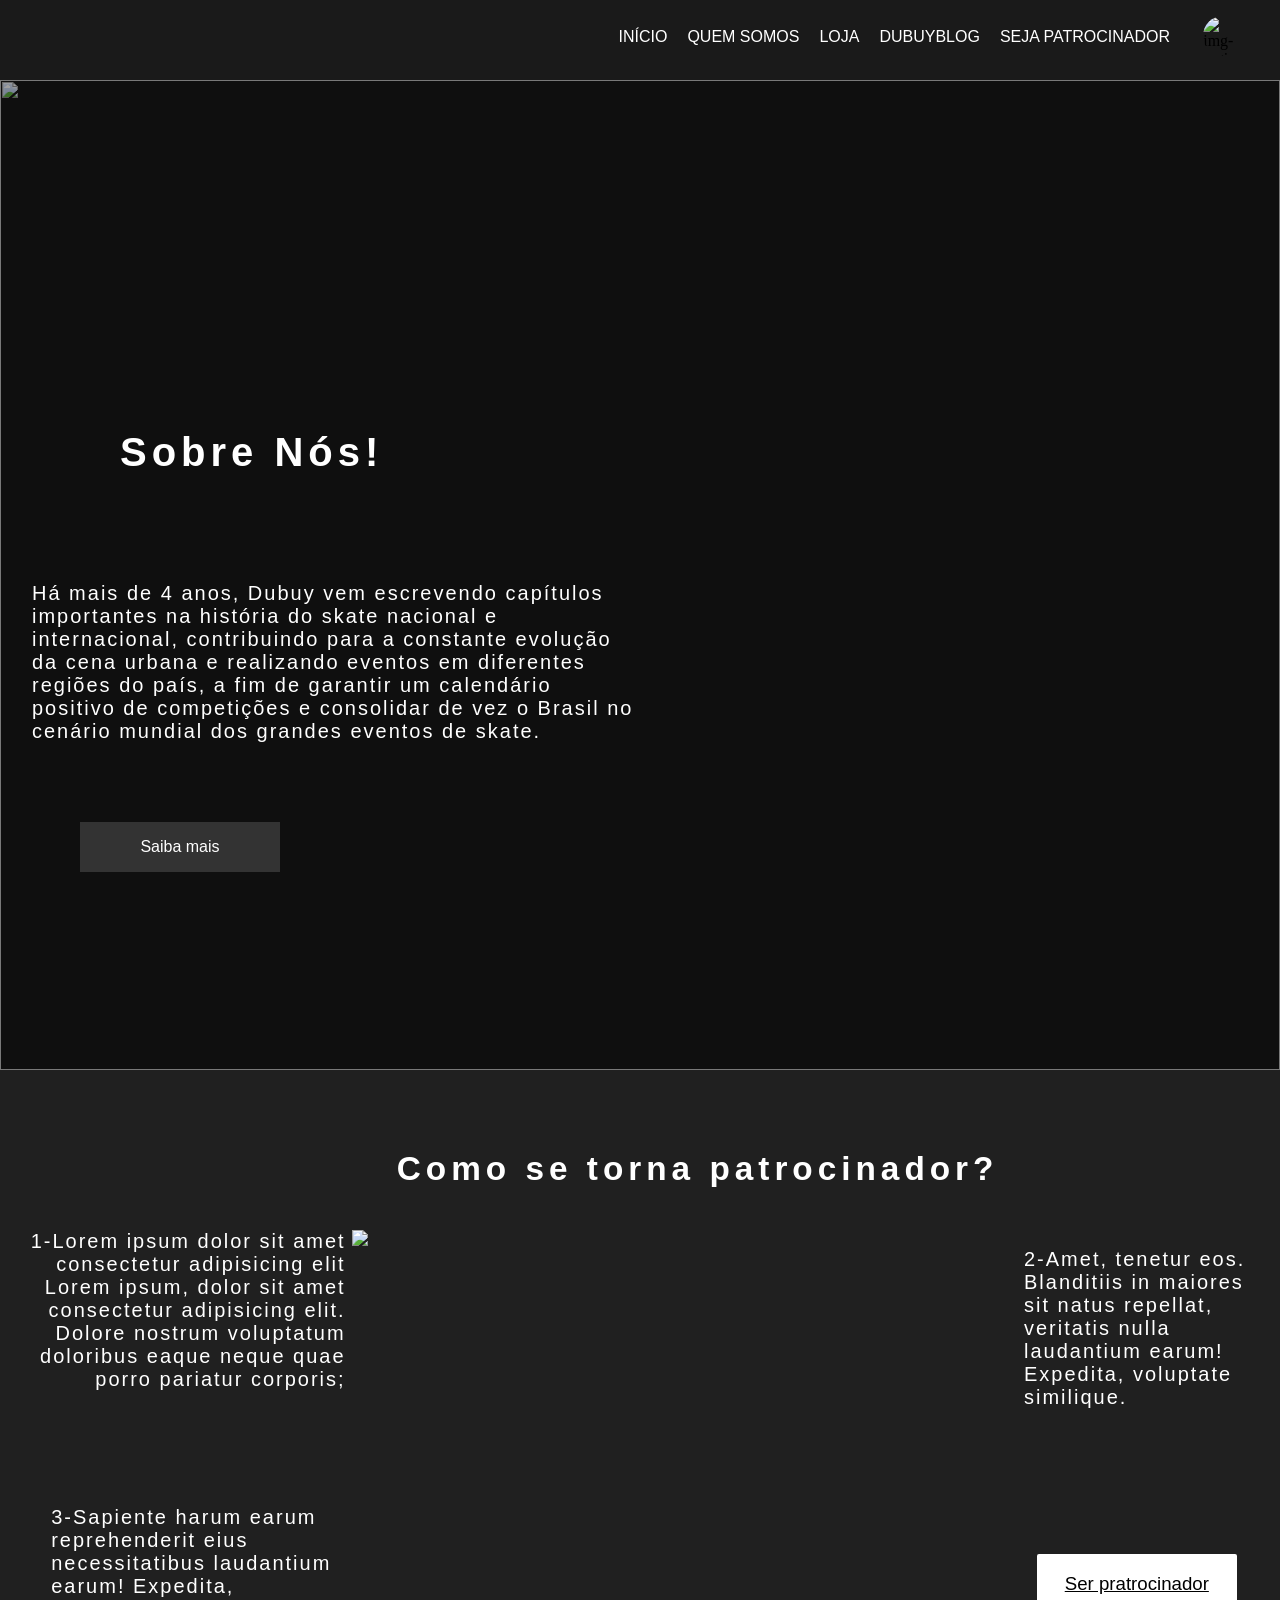
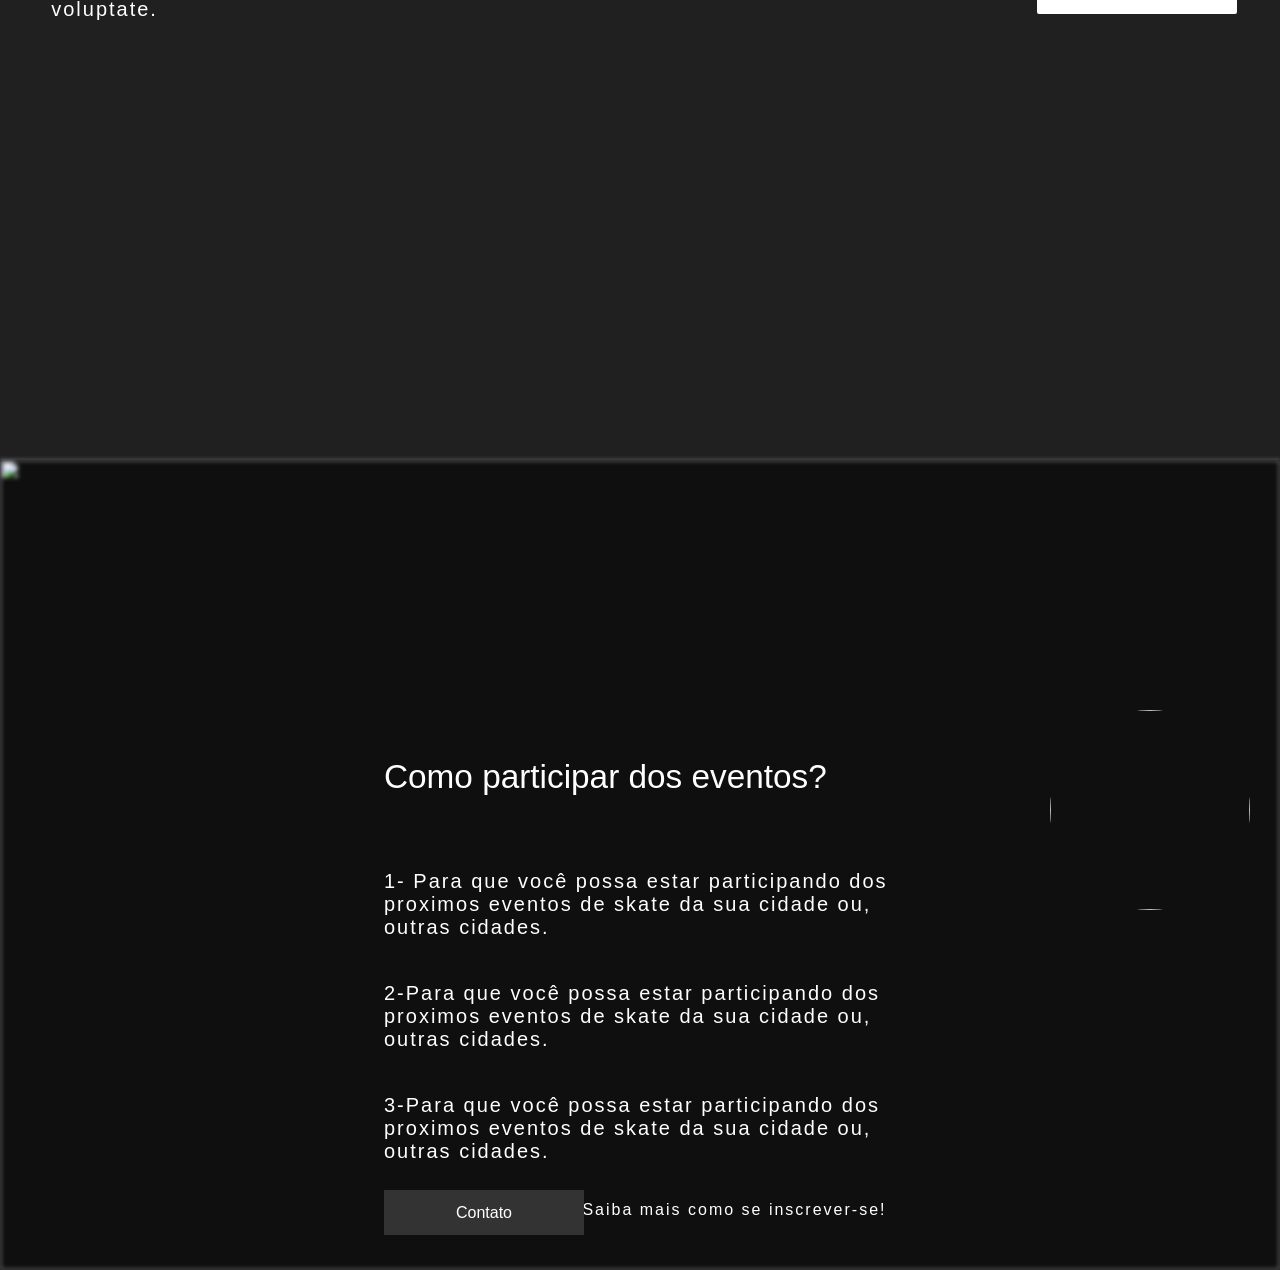
==== index.html @ db9afa61 "pote" ====
<!DOCTYPE html>
<html lang="pt-br">
<head>
	<meta charset="UTF-8">
	<meta http-equiv="X-UA-Compatible" content="IE=edge">
	<meta name="viewport" content="width=device-width, initial-scale=1.0">
	<link rel="shortcut icon" href="https://images.vexels.com/media/users/3/132153/isolated/preview/2b07e0f940d92cdf0b02e0256417d93b-skating-circle-icon.png" type="image/x-icon">
	<style>
		@media only screen and (min-width: 960px) {
			*{
				margin: 0;
				padding: 0;
				box-sizing: border-box;
			}
			body::-webkit-scrollbar {
				width: 12px;
			}
			body::-webkit-scrollbar-track {
				background: rgb(255, 255, 255);
			}
			
			body::-webkit-scrollbar-thumb {
				background-color: rgb(119, 118, 118);    
			}
			body{
				background-color: #0f0f0f;
			}
			nav{
				width: 100%;
				height: 80px;
				padding-right: 100px;
				padding-top: 13px;
				background-color: rgb(26, 26, 26);
			}
			.menu_divisao ul li {
				display: inline;
				list-style: none;
				padding-top: 15px;
			}
			a{
				text-decoration: none;
				color: rgba(14, 13, 13, 0.904);
			}
			ul li{
				float: right;
				font-size: 20px;
				font-family: -apple-system, BlinkMacSystemFont, 'Segoe UI', Roboto, Oxygen, Ubuntu, Cantarell, 'Open Sans', 'Helvetica Neue', sans-serif;
				padding: 10px;
				
			}
			ul li :hover{
				color: rgb(187, 184, 184);
				border-top: 3px solid rgb(187, 184, 184);
			}
			h1{
				margin-top: -40rem;
				margin-left: 7.5rem;
				position: absolute;
				display: block;
				color: rgb(255, 255, 255);
				font-size: 30pt;
				font-family: Arial, Helvetica, sans-serif;
				letter-spacing: 5px;
			}
			.btn_saiba-mais{
				width: 200px;
				height: 50px;
				background-color: #333333;
				margin-top: -15.5rem;
				margin-left: 5rem;
				display: block;
			}
			#sobre::after{
				content: '!';
				opacity: 1;
				display: inline-block;
				animation: 0.7s;
			}
			#text_sobre{
				margin-top: -30.5rem;
				margin-left: 2rem;
				margin-right: 50vw;
				font-size: 15pt;
				font-family: Arial, Helvetica, sans-serif;
				color: #ffffff;
				text-align: left;
				display: block;
				position: absolute;
			}
			p{
				position: absolute;
				margin-top: -65vh;
				display: block;
				color: #ffffff;
				font-size: 10pt;
				font-family: Arial, Helvetica, sans-serif;
				letter-spacing: 2px;
				margin-left: 7mm;
				margin-right: 5mm;
			}
			#login{
				width: 40px;
				height: 40px;
				border-radius: 50%;
				margin-top: -4rem;
				margin-left: 94vw;
				position: absolute;
			}
			#icon{
				width: 30px;
				height: 30px;
				filter: blur(0);
				border-bottom: none;
				margin-left: -5vh;
				margin-right: -3mm;
			}
			#img-deskstop{
				width: 100%;
				height: 110vh;
				filter: opacity(60%);
			}
			#img_section{
				display: none;
			}
			img{
				width: 700px;
				height: 110vh;
				display: block;
			}
			#text_duvidas{
				font-size: 25pt;
				margin-top: 5rem;
				margin-left: 31vw;
				position: absolute;
				display: block;
			}
			#img_type{
				width: 700px;
				height: auto;
				position: absolute;
				display: block;
				margin-left: 27.5vw;
				margin-top: 10rem;
			}
			.type{
				width: 100%;
				height: 110vh;
				background-color: rgb(32, 32, 32);
			}
			.text_type{
				margin-top: 20rem;
				margin-left: 30vw;
				position: absolute;
			}
			#text_type-1{
				margin-top: 10rem;
				margin-left: 5mm;
				margin-right: 73vw;
				text-align: right;
				font-size: 15pt;
				font-family: Arial, Helvetica, sans-serif;
			}
			#text_type-2{
				margin-top: 10rem;
				margin-left: 80vw;
				margin-right: 2mm; 
				text-align: left;
				font-size: 15pt;
				font-family: Arial, Helvetica, sans-serif;
			}
			#text_type-3{
				margin-top: 25rem;
				font-size: 15pt;
				margin-left: 4vw;
				margin-right: 73vw;
				text-align: left;
				font-family: Arial, Helvetica, sans-serif;
			}
			#btn_type{
				width: 200px;
				height: 60px;
				border-radius: 2px;
				margin-top: 28rem;
				margin-left: 81vw;
				position: absolute;
				background-color: rgb(255, 255, 255);
			}
			#link_ic{
				font-size: 14pt;
				font-family: Arial, Helvetica, sans-serif;
				text-decoration: underline;
				color: black;
			}
			#link_ic:hover{
				opacity: 50%;
			}
			button{
				width: 160px;
				height: 40px;
				background-color: #747474;
				border: none;
				position: absolute;
				display: block;
			}
			.paragrafo{
				color: white;
			}
			a{
				text-decoration: none;
				color: white;
				font-family: Arial, Helvetica, sans-serif;
				font-size: 12pt;
				display: block;
			}
			#img_main{
				width: 100%;
				height: 90vh;
				filter: blur(2px);
			}
			#img_main-one{
				width: 200px;
				height: 200px;
				margin-left: 82vw;
				margin-top: -35rem;
				border-radius: 60%;
				display: block;
				position: absolute;
			}
			#campo_span-inscrever{
				margin-top: -32rem;
				margin-left: 30vw;
				display: block;
				position: absolute;
				color: white;
				font-size: 25pt;
				font-family: Arial, Helvetica, sans-serif;
			}
			.text-lc{
				margin-left: 30vw;
				margin-right: 30vw;
				margin-top: -25rem;
				font-size: 15pt;
			}
			#text-ic_text2{
				margin-top: -18rem;
				margin-left: 30vw;
				margin-right: 30vw;
				font-size: 15pt;
			}
			#text-ic_text3{
				margin-top: -11rem;
				margin-left: 30vw;
				margin-right: 30vw;
				font-size: 15pt;
			}
			#text_contact{
				margin-top: -4.3rem;
				margin-left: 45.5vw;
				font-size: 12pt;
			}
			#btn_ic{
				width: 200px;
				height: 45px;
				position: absolute;
				background-color: #333333;
				margin-top: -5rem;
				margin-left: 30vw;
			}
			footer{
				display: none;
			}
		}
		@media only screen and (min-width: 200px) and (max-width: 767px){
			nav{
				display: none;
			}
			#login{
				display: none;
			}
			*{
				margin: 0;
				padding: 0;
				box-sizing: border-box;
			}
			::-webkit-scrollbar{
				display: none;
			}
			body{
				background-color: #333333;
			}
			#sobre{
				margin-top: -80vh;
				font-size: 35px;
				margin-left: 12vw;
			}
			#img-deskstop{
				display: none;
			}
			#btn_type-bg{
				display: none;
			}
			#imagem-type{
				display: none;
			}
			h1{
				margin-top: -87vh;
				margin-left: 22vw;
				position: absolute;
				display: block;
				color: rgb(255, 255, 255);
				font-size: 40px;
				font-family: Arial, Helvetica, sans-serif;
				letter-spacing: 5px;
			}
			span{
				display: block;
				position: absolute;
				margin-top: -58vh;
				margin-left: 11vw;
				font-size: 15pt;
				font-family: Arial, Helvetica, sans-serif;
				color: #ffffff;
				letter-spacing: 2px;
				border: none;
			}
			p{
				position: absolute;
				margin-top: -65vh;
				display: block;
				color: #ffffff;
				font-size: 10pt;
				font-family: Arial, Helvetica, sans-serif;
				letter-spacing: 2px;
				margin-left: 7mm;
				margin-right: 5mm;
			}
			#icon{
				width: 30px;
				height: 30px;
				filter: blur(0);
				border-bottom: none;
				margin-left: -5vh;
				margin-right: -3mm;
			}
			#img_section{
				width: 100%;
				height: 90vh;
				filter: blur(4px);
			}
			button{
				width: 200px;
				height: 35px;
				background: #e03d97;
				border: none;
				position: absolute;
				display: block;
				margin-left: 15vw;
				margin-top: -25vh;
			}
			a{
				color: #ffffff;
				font-family: Arial, Helvetica, sans-serif;
				text-decoration: none;
			}
			#img_main{
				width: 100%;
				height: 90vh;
				filter: blur(5px);
			}
			#img_main-one{
				width: 150px;
				height: 150px;
				border-radius: 50%;
				position: absolute;
				filter: blur(0);
				margin-top: 5vh;
				margin-left: -74vw;
				border: 2px solid white;
				background-position: center;
			}
			#btn_ic{
				margin-top: -20vh;
				background-color: #ca7310;
				margin-bottom: 3vh;
			}
			#text_ic{
				margin-top: -50vh;
				margin-left: 5vh;
			}
			#text_contact{
				margin-top: -35vh;
				margin-bottom: -10vh;
				margin-left: 5vh;
				font-size: 15pt;
				letter-spacing: 1px;
			}
			.type{
				margin-top: -10mm;
				background-color: rgb(65, 63, 63);
				height: 95vh;
				filter: blur(0);
			}
			#img_type{
				filter: blur(0);
				width: 100%;
				height: 160px;
				margin-top: 20vh;
				border: none;
				margin-left: 0;
			}
			.text_type{
				margin-top: 5vh;
				position: absolute;
				margin-left: 5mm;
				margin-right: 2mm;
				letter-spacing: 3px;
			}
			#text_type-3{
				margin-top: 23vh;
			}
			#text_type-2{
				display: none;
			}
			#btn_type{
				background: #1f8f32;
				margin-top: 35vh;
			}
			#text_duvidas{
				font-size: 30px;
				margin-top: -40vh;
				margin-left: 5vh;
				letter-spacing: 1px;
			}
			#icon_duvidas{
				width: 30px;
				height: 30px;
			}
			#pgrm{
				font-size: 30px;
				letter-spacing: 2px;
				display: block;
				position: absolute;
				margin-left: 17vw;
			}
			#icon_pgrm{
				width: 30px;
				height: 30px;
				filter: blur(0);
				border-bottom: none;
				margin-left: -5vh;
				margin-right: -2mm;
			}
			#eventos{
				margin-top: -81vh;
				margin-left: 26vw;
				font-size: 13pt;
				position: absolute;
				display: block;
			
			}
			#img_midia{
				width: 100%;
				height: auto;
				margin-top: 20vh;
				margin-bottom: -20vh;
			}
			#novo-event{
				background-color: rgba(23, 177, 164, 0.979);
			}
			footer{
				width: 100%;
				height: 50vh;
				background: rgb(37, 37, 37);
				display: none;
			}
		}

	</style>
	<title>Dubuy Skates</title>
</head>
<body>
	<nav>
		<div class="menu_divisao">
			<ul>
				<li  id="destaque-li"><a href="http://127.0.0.1:5500/Client_Dubuy/pg2/contact.html" id="destaque-link" >SEJA PATROCINADOR</a></li>
				<li><a href="#">DUBUYBLOG</a></li>
				<li><a href="#">LOJA</a></li>
				<li><a href="http://127.0.0.1:5500/raund/sobre/sobre.html">QUEM SOMOS</a></li>
				<li><a href="#">INÍCIO</a></li>
			</ul>
		</div>
	</nav>
	<section class="sobre-campo">
		<div>
			<img src="https://eletrocheap.com.br/wp-content/themes/Divi/images/perfil.png" alt="img-login" id="login">
		</div>
		<img id="img_section" src="https://pixabay.com/get/gd6d8c53cfc3ec788a670c57c97b4a671467a059ab1f3c02ac4b7a9e85d1594bbd80f0d56ea08c7b10ed14b203db81fb0847df907fb2dddccec875e1a5dbc57b1_1920.jpg">
		<img src="https://pixabay.com/get/gd6d8c53cfc3ec788a670c57c97b4a671467a059ab1f3c02ac4b7a9e85d1594bbd80f0d56ea08c7b10ed14b203db81fb0847df907fb2dddccec875e1a5dbc57b1_1920.jpg"" id="img-deskstop">
		<h1 id="sobre">Sobre Nós</h1>
		<p id="text_sobre" class="paragrafo"> Há mais de 4 anos, Dubuy vem escrevendo capítulos importantes na história do skate nacional e internacional, contribuindo para a constante evolução da cena urbana e realizando eventos em diferentes regiões do país, a fim de garantir um calendário positivo de competições e consolidar de vez o Brasil no cenário mundial dos grandes eventos de skate.</p>
		<button class="btn_saiba-mais"><a href="Client_Dubuy\pg\saiba.html">Saiba mais</a></button>
	</section>
	<div class="type" id="patrocinador">
		<img id="img_type" src="https://pixabay.com/get/g0dde331af1c32f84f192a93e814ebe2e145d614fbb93c9f06d5b22bff1b5aa323b22b8ef09f415602eb59e20901279b348257e19ed6f66e9d2f338954cc498a8_1920.jpg">
		<h1 id="text_duvidas">Como se torna patrocinador?</h1>

		<p id="text_type-1" class="text_type">1-Lorem ipsum dolor sit amet consectetur adipisicing elit Lorem ipsum, dolor sit amet consectetur adipisicing elit. Dolore nostrum voluptatum doloribus eaque neque quae porro pariatur corporis;</p> <br>
		
		<p id="text_type-2" class="text_type">2-Amet, tenetur eos. Blanditiis in maiores sit natus repellat, veritatis nulla laudantium earum! Expedita, voluptate similique.</p> <br>
		
		<p class="text_type" id="text_type-3">3-Sapiente harum earum reprehenderit eius necessitatibus laudantium earum! Expedita, voluptate.</p>
		<button id="btn_type"><a id="link_ic" href="http://127.0.0.1:5500/Client_Dubuy/pg2/contact.html">Ser pratrocinador</a></button>
	</div>
	<main>
		<div class="increve-campo">
			<img id="img_main" src="https://pixabay.com/get/g47cec73719f4617811954a149551f1b37bd04cfee68ecfc302da7fc2fd7a6938d988d2da53184ff177d50f66d6a494cd7c57938b60c72df2fc9d6c78eae527ce_1920.jpg">
			<img id="img_main-one" src="https://pixabay.com/get/g0dde331af1c32f84f192a93e814ebe2e145d614fbb93c9f06d5b22bff1b5aa323b22b8ef09f415602eb59e20901279b348257e19ed6f66e9d2f338954cc498a8_1920.jpg">
			<span id="campo_span-inscrever">Como participar dos eventos?</span>
			<p class="text-lc">1- Para que você possa estar participando dos proximos eventos de skate da sua cidade  ou, outras cidades.</p>
			<p class="paragrafo" id="text-ic_text2">2-Para que você possa estar participando dos proximos eventos de skate da sua cidade  ou, outras cidades.</p>
			<p class="paragrafo" id="text-ic_text3">3-Para que você possa estar participando dos proximos eventos de skate da sua cidade  ou, outras cidades.</p>
			<p class="paragrafo" id="text_contact">Saiba mais como se inscrever-se!</p>
			<button id="btn_ic"><a  href="http://127.0.0.1:5500/Client_Dubuy/pg/saiba.html">Contato</a></button>
		</div>
	</main>
	<footer>
		<h5>Rodapé não funcional</h5>
	</footer>

	<script>
		window.onload = function() {
			const text = document.querySelector('#sobre');
			typeWriter(text);
		};
  
		function typeWriter(element) {
			const textArray = element.innerHTML.split('');
			element.innerHTML = '';
			textArray.forEach((letter, i) => {
				setTimeout(() => element.innerHTML += letter, 70 * i);
			});
		}
	</script>
</body>
</html>
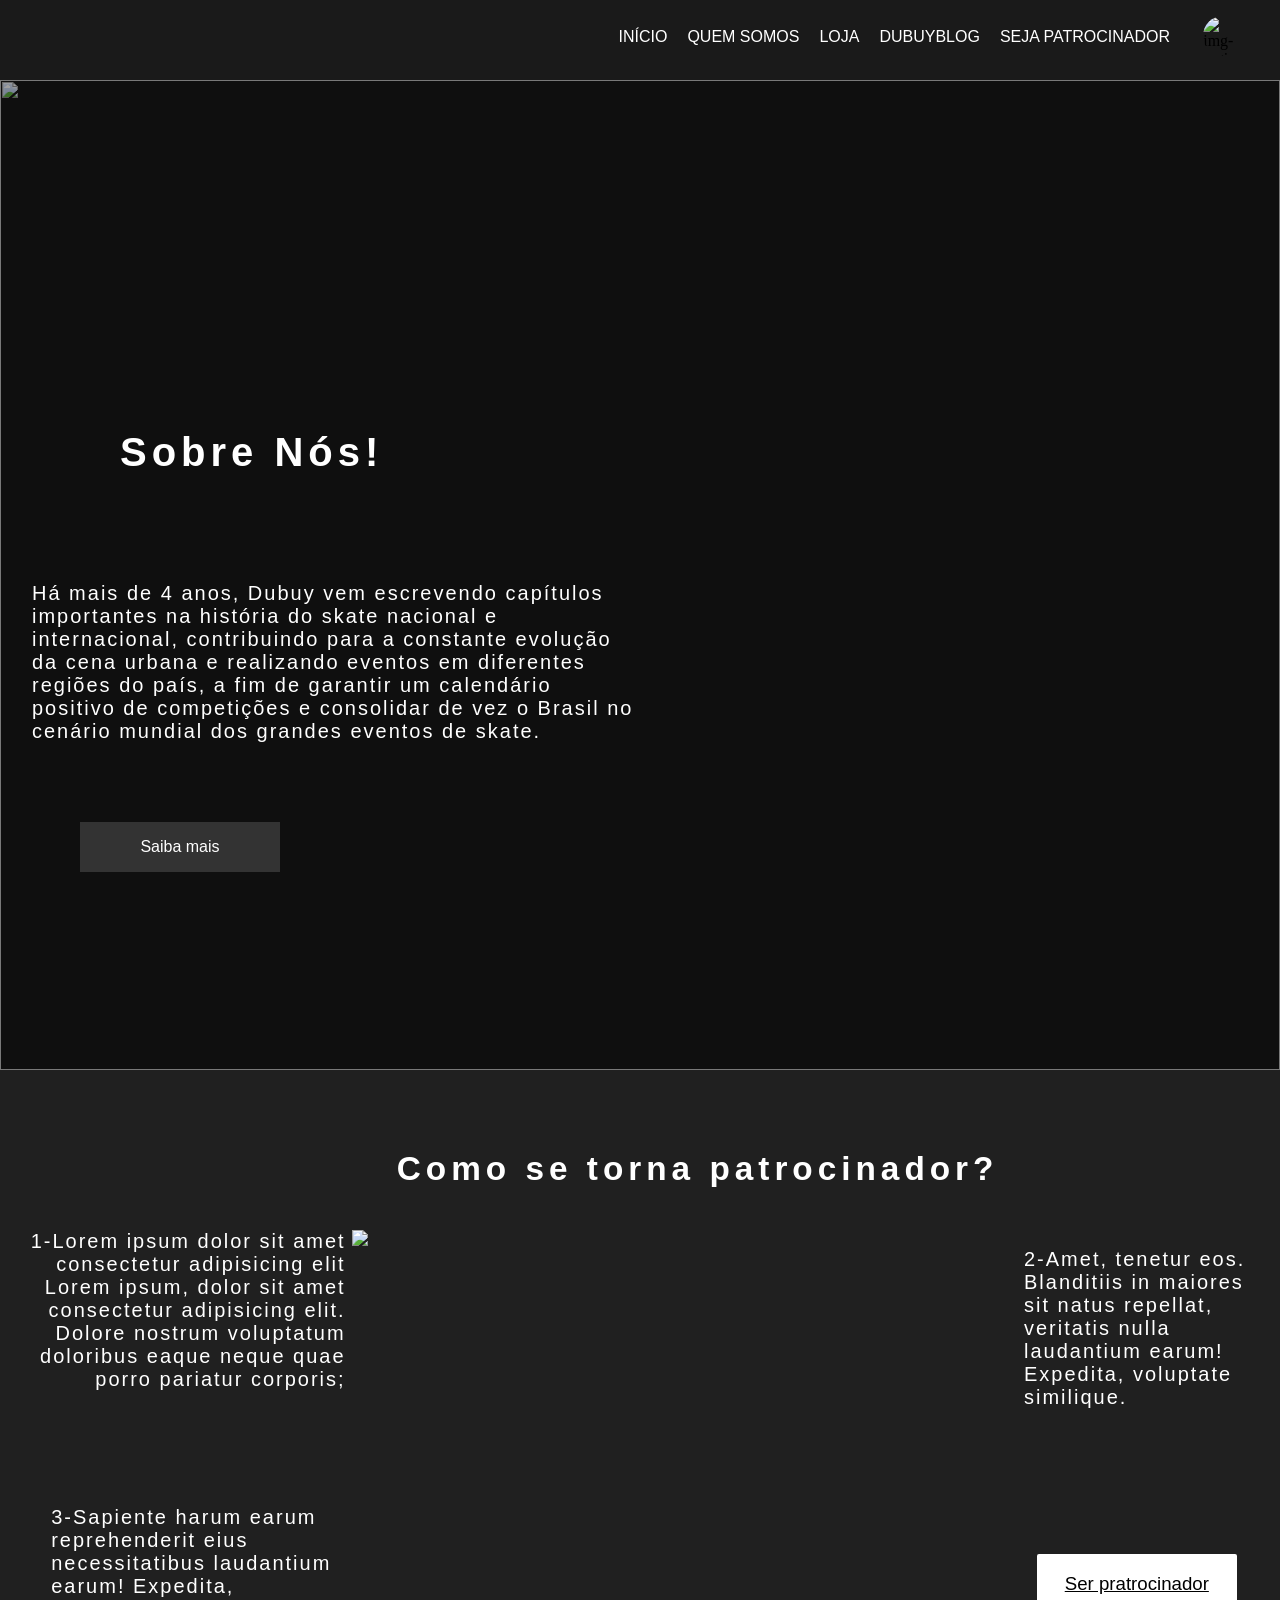
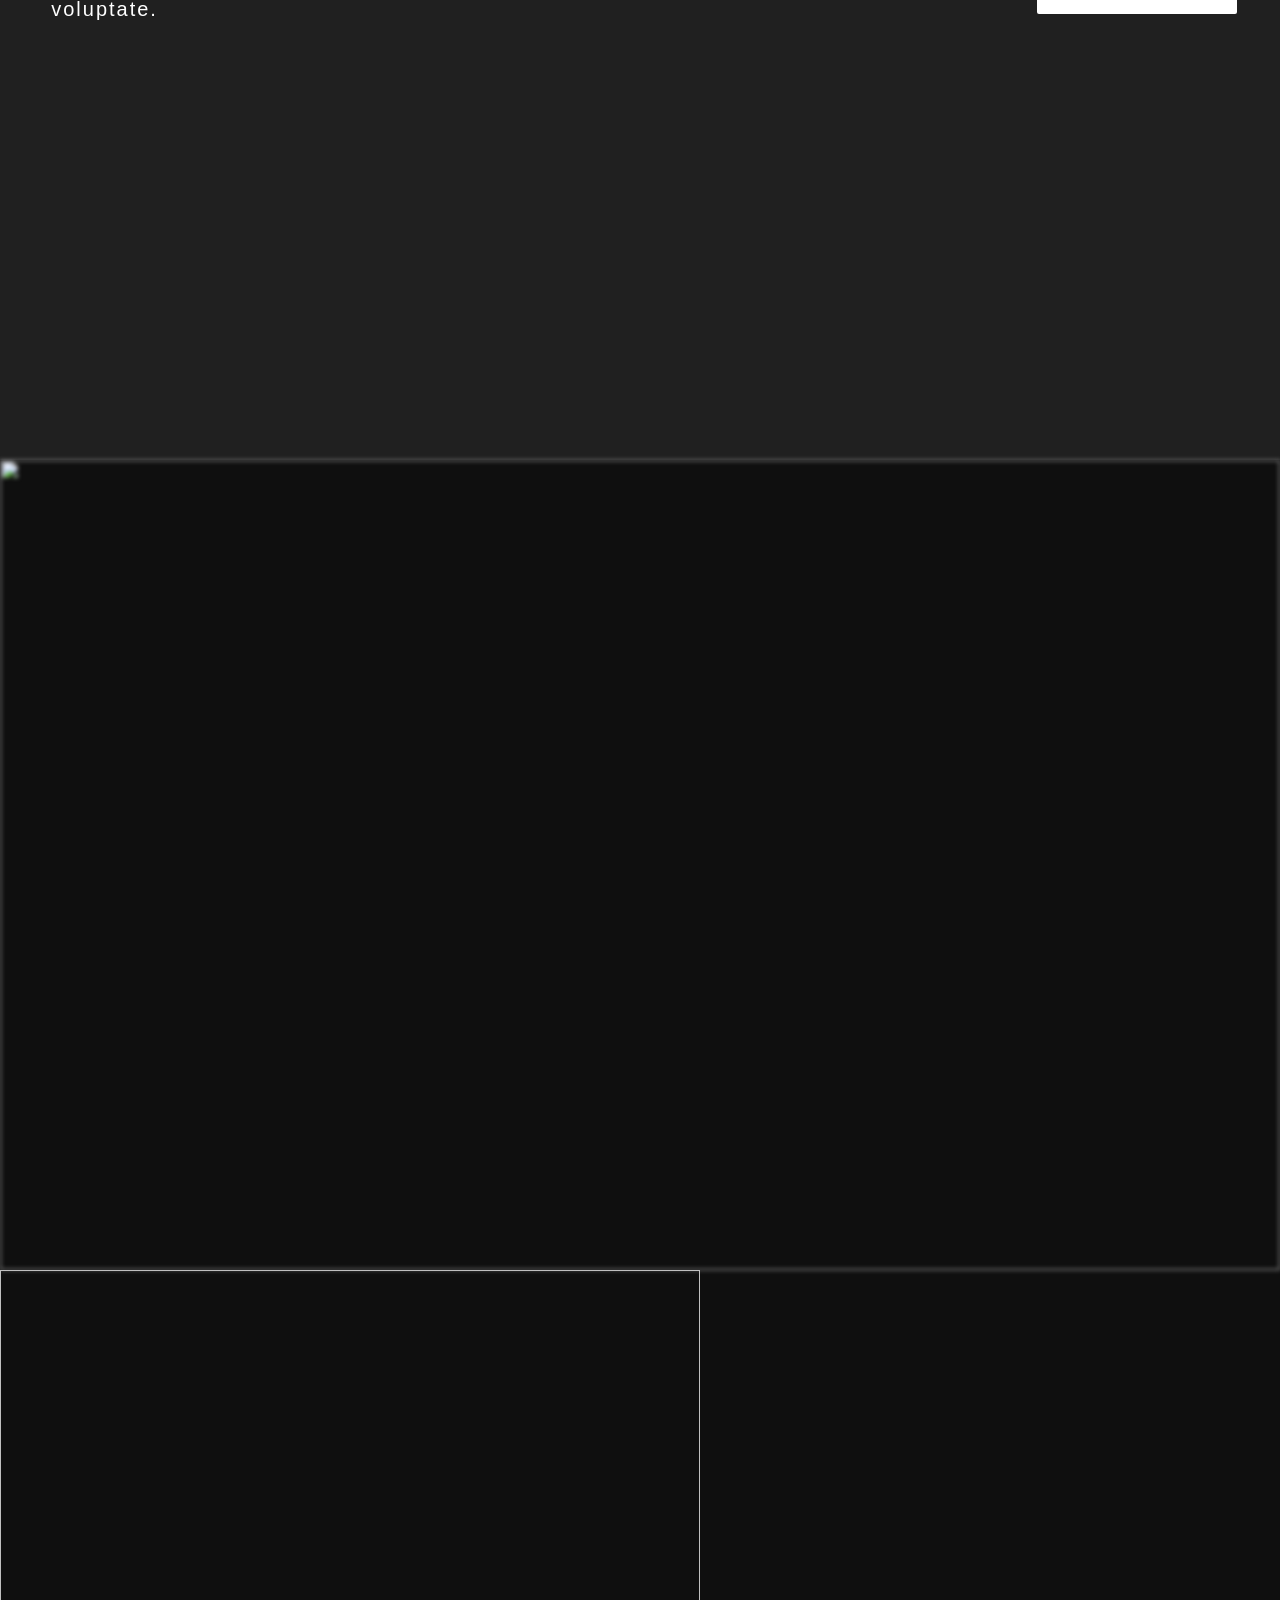
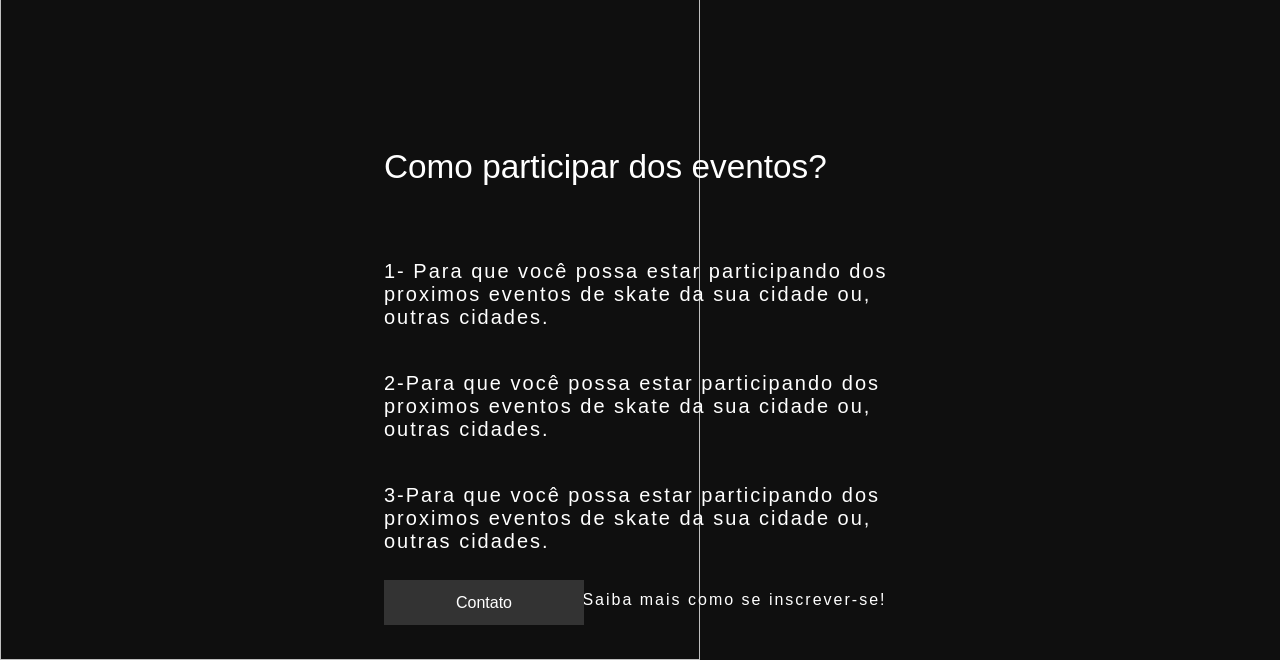
==== commit 6ed31b8f: "instagram" ====
--- a/index.html
+++ b/index.html
@@ -494,14 +494,14 @@
 		<div>
 			<img src="https://eletrocheap.com.br/wp-content/themes/Divi/images/perfil.png" alt="img-login" id="login">
 		</div>
-		<img id="img_section" src="https://pixabay.com/get/gd6d8c53cfc3ec788a670c57c97b4a671467a059ab1f3c02ac4b7a9e85d1594bbd80f0d56ea08c7b10ed14b203db81fb0847df907fb2dddccec875e1a5dbc57b1_1920.jpg">
+		<img id="img_section" src="https://pixabay.com/get/ge983030783f06eaadd93dbcedd36f1ba2d64f1725eb691136c0bdf0dda5fa83c05c6e12bbd048e6f734240a8b2b5e9edd3069370f29136d58a07682c3475ba67_1920.jpg">
 		<img src="https://pixabay.com/get/gd6d8c53cfc3ec788a670c57c97b4a671467a059ab1f3c02ac4b7a9e85d1594bbd80f0d56ea08c7b10ed14b203db81fb0847df907fb2dddccec875e1a5dbc57b1_1920.jpg"" id="img-deskstop">
 		<h1 id="sobre">Sobre Nós</h1>
 		<p id="text_sobre" class="paragrafo"> Há mais de 4 anos, Dubuy vem escrevendo capítulos importantes na história do skate nacional e internacional, contribuindo para a constante evolução da cena urbana e realizando eventos em diferentes regiões do país, a fim de garantir um calendário positivo de competições e consolidar de vez o Brasil no cenário mundial dos grandes eventos de skate.</p>
 		<button class="btn_saiba-mais"><a href="Client_Dubuy\pg\saiba.html">Saiba mais</a></button>
 	</section>
 	<div class="type" id="patrocinador">
-		<img id="img_type" src="https://pixabay.com/get/g0dde331af1c32f84f192a93e814ebe2e145d614fbb93c9f06d5b22bff1b5aa323b22b8ef09f415602eb59e20901279b348257e19ed6f66e9d2f338954cc498a8_1920.jpg">
+		<img id="img_type" src="https://pixabay.com/get/g8ade094405d18bd4d59ec3970de576d30b0939ce22f9276b2ea9ac26dc75ecba3d23bc9d594da0fca831c12b760a88819abbd3591dedcfa2943904932da9ca67_1920.jpg">
 		<h1 id="text_duvidas">Como se torna patrocinador?</h1>
 
 		<p id="text_type-1" class="text_type">1-Lorem ipsum dolor sit amet consectetur adipisicing elit Lorem ipsum, dolor sit amet consectetur adipisicing elit. Dolore nostrum voluptatum doloribus eaque neque quae porro pariatur corporis;</p> <br>
@@ -513,8 +513,8 @@
 	</div>
 	<main>
 		<div class="increve-campo">
-			<img id="img_main" src="https://pixabay.com/get/g47cec73719f4617811954a149551f1b37bd04cfee68ecfc302da7fc2fd7a6938d988d2da53184ff177d50f66d6a494cd7c57938b60c72df2fc9d6c78eae527ce_1920.jpg">
-			<img id="img_main-one" src="https://pixabay.com/get/g0dde331af1c32f84f192a93e814ebe2e145d614fbb93c9f06d5b22bff1b5aa323b22b8ef09f415602eb59e20901279b348257e19ed6f66e9d2f338954cc498a8_1920.jpg">
+			<img id="img_main" src="https://pixabay.com/get/g407900f03b8a70e1fe59a7e8ae76a82b886f0385f43a7cc270f0657bbb49438f056b44d1d271aaf809eadba3997f08318db9ffdd7138bb4f777c395fce2c9de4_1920.jpg">
+			<img id="https://instagram.fplu8-1.fna.fbcdn.net/v/t51.2885-19/s150x150/243879439_4318579764875506_607162009729402534_n.jpg?_nc_ht=instagram.fplu8-1.fna.fbcdn.net&_nc_ohc=2TJm8OjQ-zUAX8PTEHs&edm=ABfd0MgBAAAA&ccb=7-4&oh=6d372845e520216ffa729a12f797cc4f&oe=618DFB24&_nc_sid=7bff83">
 			<span id="campo_span-inscrever">Como participar dos eventos?</span>
 			<p class="text-lc">1- Para que você possa estar participando dos proximos eventos de skate da sua cidade  ou, outras cidades.</p>
 			<p class="paragrafo" id="text-ic_text2">2-Para que você possa estar participando dos proximos eventos de skate da sua cidade  ou, outras cidades.</p>
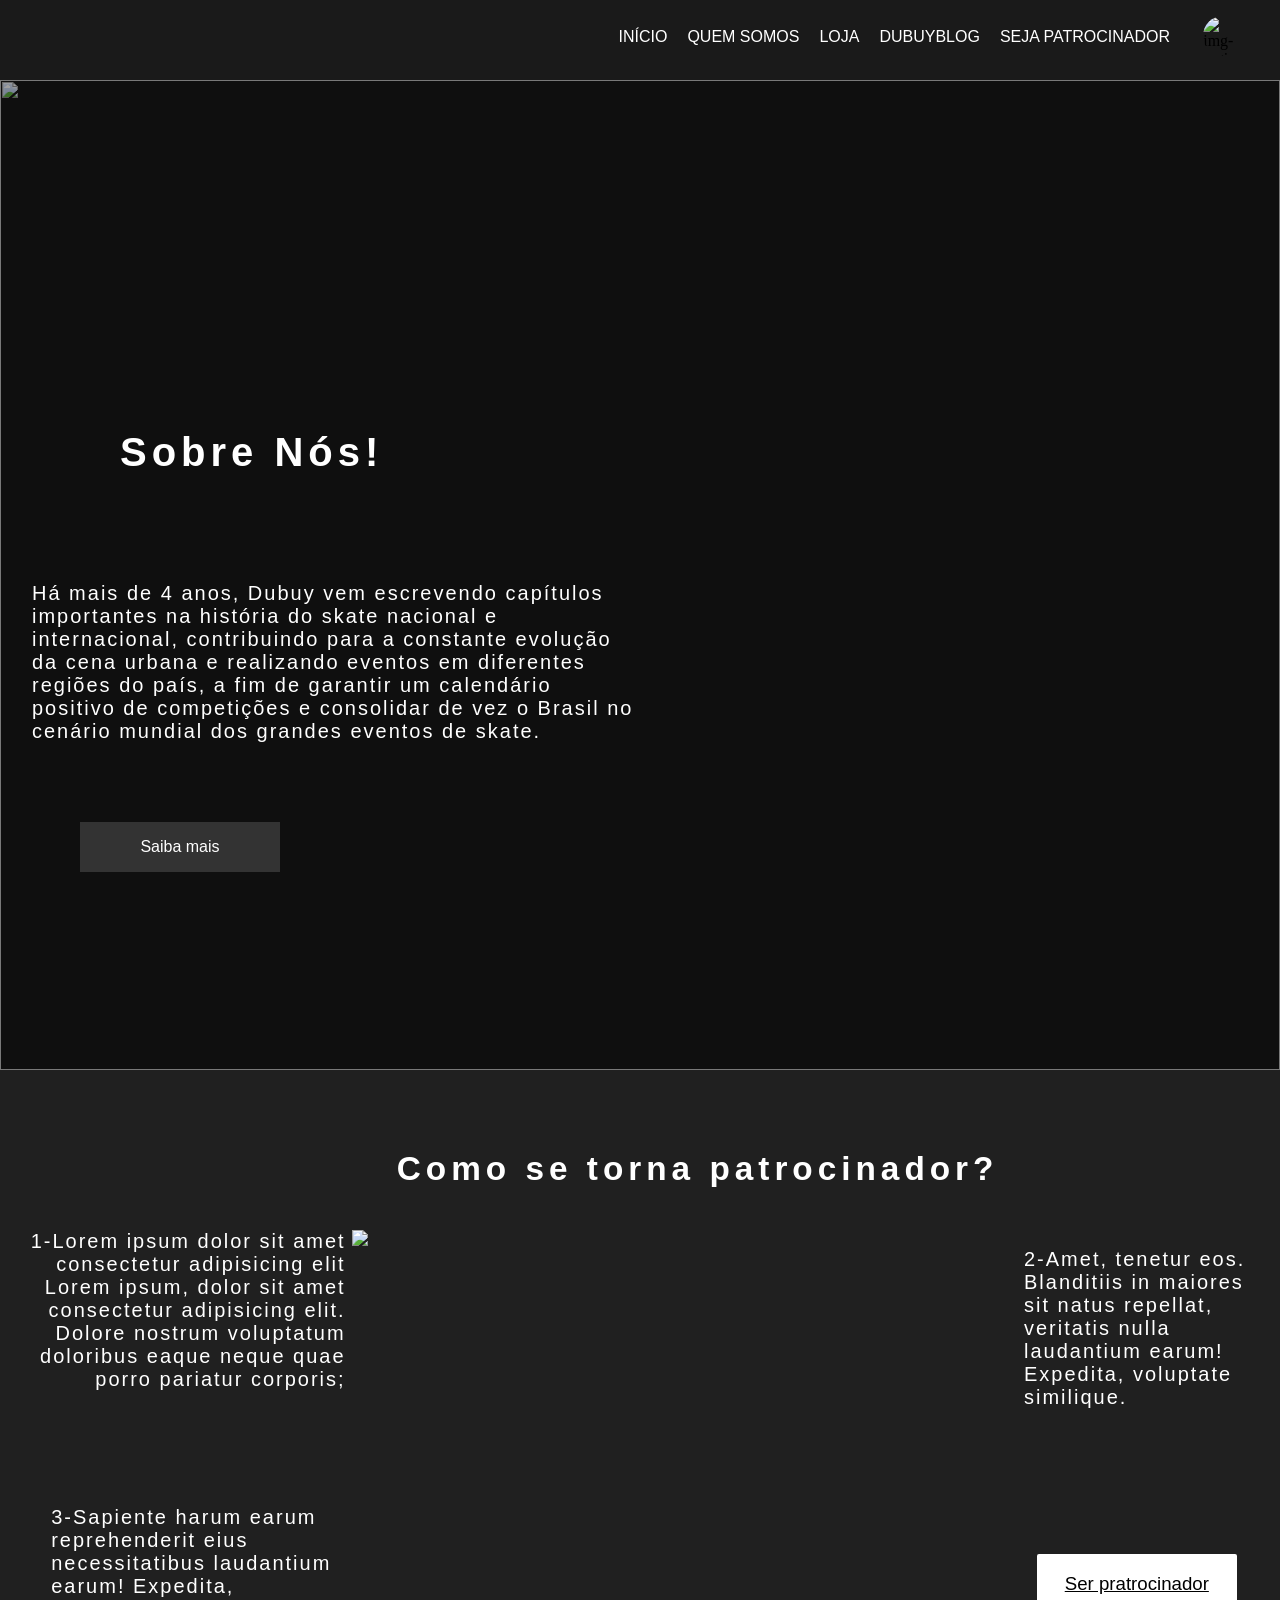
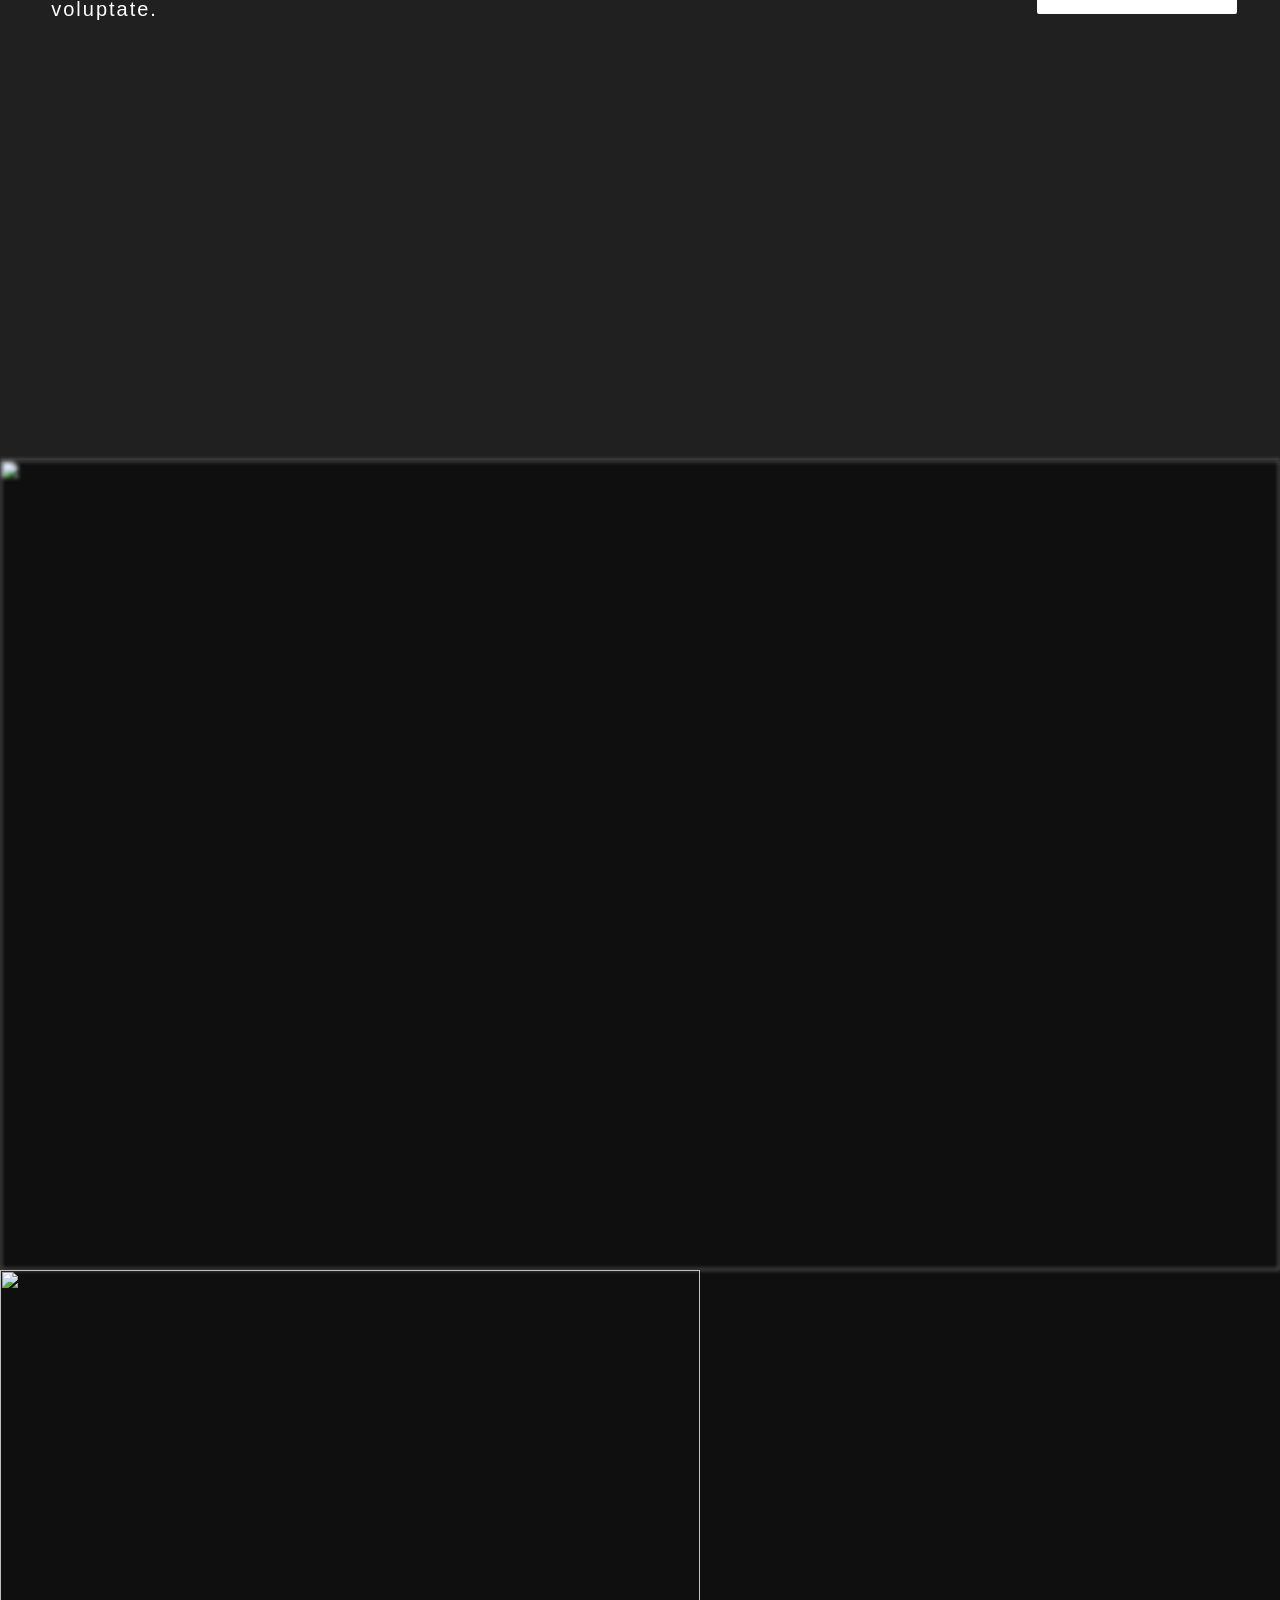
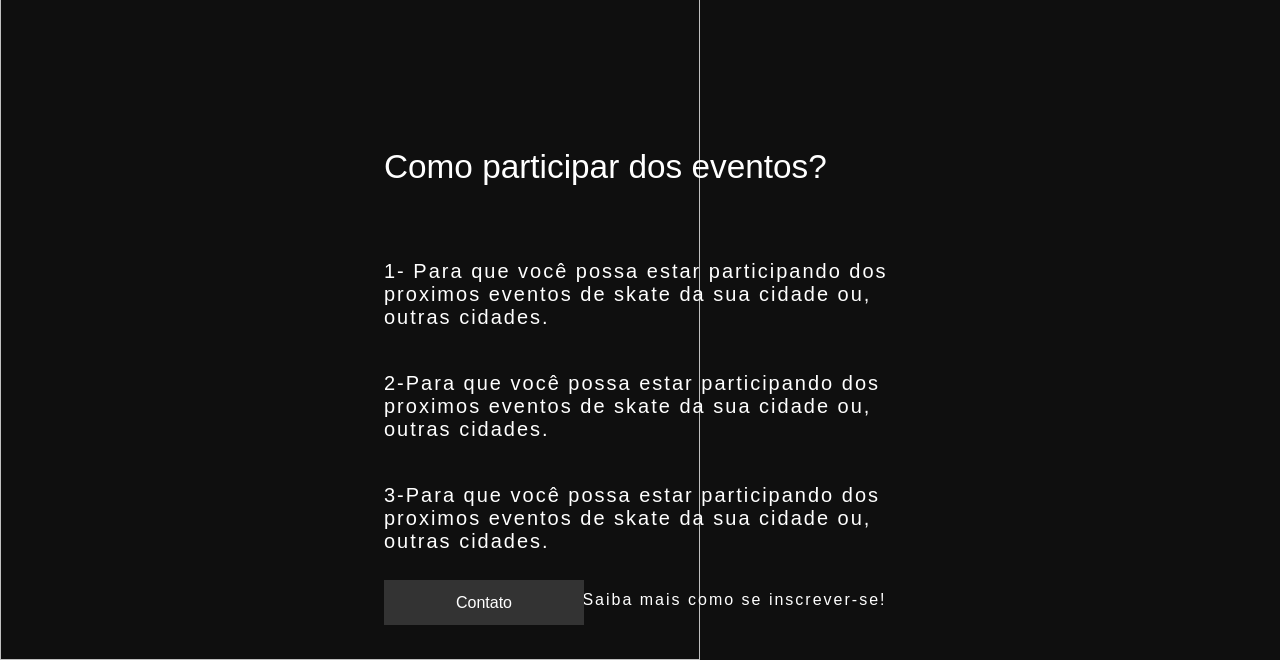
==== commit 6e15405b: "hi" ====
--- a/index.html
+++ b/index.html
@@ -513,8 +513,8 @@
 	</div>
 	<main>
 		<div class="increve-campo">
-			<img id="img_main" src="https://pixabay.com/get/g407900f03b8a70e1fe59a7e8ae76a82b886f0385f43a7cc270f0657bbb49438f056b44d1d271aaf809eadba3997f08318db9ffdd7138bb4f777c395fce2c9de4_1920.jpg">
-			<img id="https://instagram.fplu8-1.fna.fbcdn.net/v/t51.2885-19/s150x150/243879439_4318579764875506_607162009729402534_n.jpg?_nc_ht=instagram.fplu8-1.fna.fbcdn.net&_nc_ohc=2TJm8OjQ-zUAX8PTEHs&edm=ABfd0MgBAAAA&ccb=7-4&oh=6d372845e520216ffa729a12f797cc4f&oe=618DFB24&_nc_sid=7bff83">
+			<img id="img_main" src="https://pixabay.com/get/g66edbf409d161dd945d720e55074c361e294c5c1a970d682701fb9c360ac1b75e7ca0763f5530abac8832b0eab6f0a2f2ee42813c162d508e3fbd21901620ab2_1920.jpg">
+			<img id="img_main-dou" src="https://pixabay.com/get/g66edbf409d161dd945d720e55074c361e294c5c1a970d682701fb9c360ac1b75e7ca0763f5530abac8832b0eab6f0a2f2ee42813c162d508e3fbd21901620ab2_1920.jpg">
 			<span id="campo_span-inscrever">Como participar dos eventos?</span>
 			<p class="text-lc">1- Para que você possa estar participando dos proximos eventos de skate da sua cidade  ou, outras cidades.</p>
 			<p class="paragrafo" id="text-ic_text2">2-Para que você possa estar participando dos proximos eventos de skate da sua cidade  ou, outras cidades.</p>
